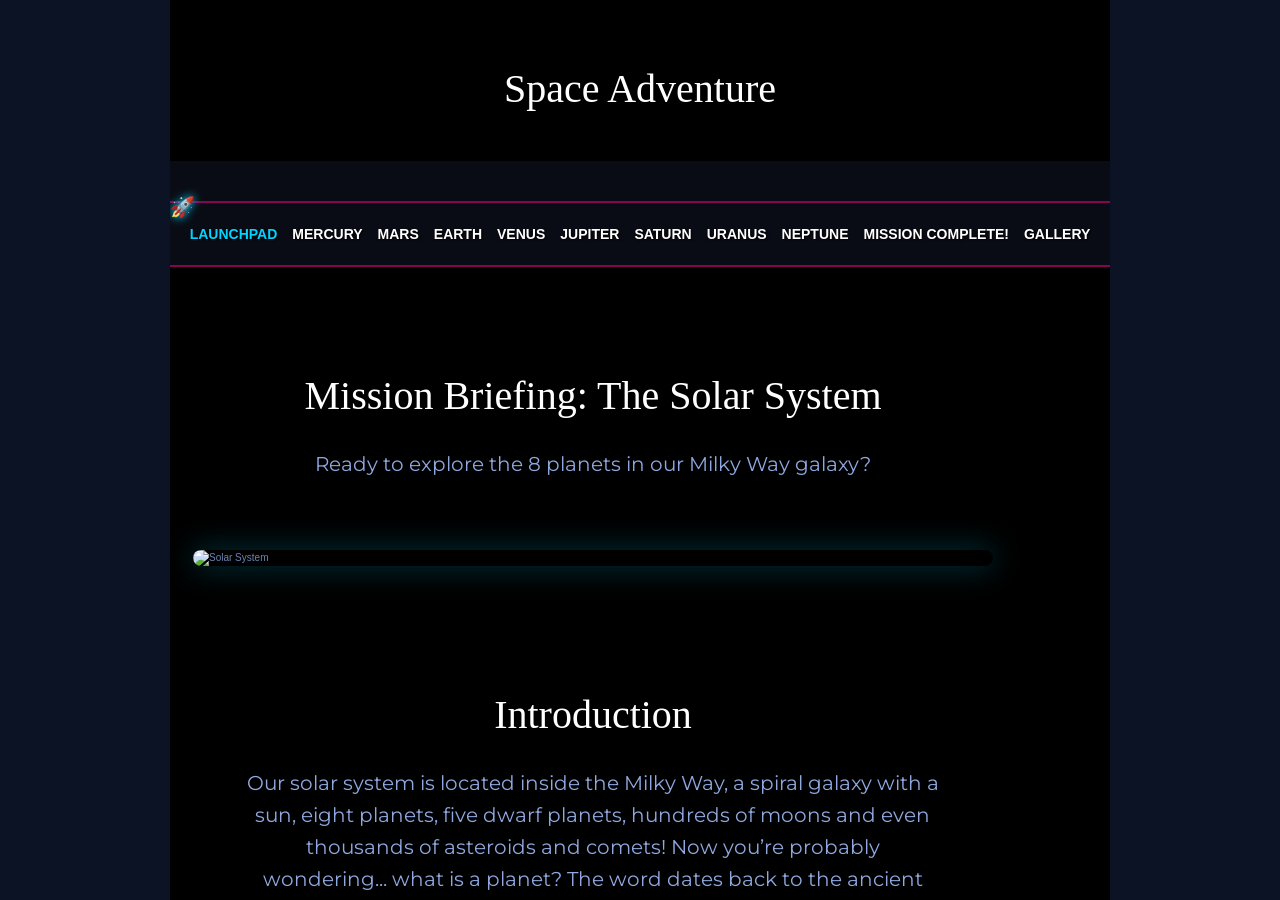
==== index.html @ 3e348c59 "Add files via upload" ====
<!DOCTYPE html>
<html lang="en">
<head>
    <meta charset="UTF-8">
    <meta name="viewport" content="width=device-width, initial-scale=1.0">
    <title>Launchpad | Solar System Mission</title>
    <link rel="stylesheet" href="styles.css">
    <head>
    <link rel="preconnect" href="https://fonts.googleapis.com">
    <link rel="preconnect" href="https://fonts.gstatic.com" crossorigin>
    <link href="https://fonts.googleapis.com/css2?family=IM+Fell+Great+Primer:ital@0;1&family=Montserrat:ital,wght@0,100..900;1,100..900&display=swap" rel="stylesheet">
</head>
</head>
<body>

     <div class="wrapper">
   <header>
    <div class="logo"> 
      <h1><a></a>Space Adventure</a></h1>
      <link rel="stylesheet" href="styles.css">
    </div>
   </header> 


    <body class="hero-background">
    <nav class="mission-control">
        </nav>
    </body>

    
    <nav class="mission-control">
        <div class="flight-path-container">
            <div class="stars-line" style="width: 0%;"></div>
            <div class="rocket-icon" style="left: 0%;">🚀</div>
        </div>
        <div class="nav-links">
            <a href="index.html" class="nav-item active">Launchpad</a>
            <a href="mercury.html" class="nav-item">Mercury</a>
            <a href="mars.html" class="nav-item">Mars</a>
            <a href="earth.html" class="nav-item">Earth</a>
            <a href="venus.html" class="nav-item">Venus</a>
            <a href="jupiter.html" class="nav-item">Jupiter</a>
            <a href="saturn.html" class="nav-item">Saturn</a>
            <a href="uranus.html" class="nav-item">Uranus</a>
            <a href="neptune.html" class="nav-item">Neptune</a>
            <a href="complete.html" class="nav-item">Mission Complete!</a>
            <a href="gallery.html" class="nav-item">Gallery</a>
        </div>
    </nav>

    <div class="container">
        <header style="text-align: center;">
            <h1>Mission Briefing: The Solar System</h1>
            <p>Ready to explore the 8 planets in our Milky Way galaxy?</p>
        </header>

        <img src="images/full-solar-system.jpg" alt="Solar System" class="hero-img" style="width: 900px;" class="center-image" >

 <div class="container">
        <header style="text-align: center;">
            <h1>Introduction</h1>
            <p>Our solar system is located inside the Milky Way, a spiral galaxy with a sun, eight planets, five dwarf planets, hundreds of moons and even thousands of asteroids and comets! Now you’re probably wondering... what is a planet? The word dates back to the ancient Greek word planēt, which means “wanderer.” A modern definition can be found in the Merriam-Webster dictionary, which defines a planet as “any of the large bodies that revolve around the Sun in the solar system.” Please read on to learn more!</p>
        </header>


        <div class="quick-facts">
            <div class="fact-box"><h3>Origin</h3><p>Formed 4.6 billion years ago from a solar nebulla.</p></div>
            <div class="fact-box"><h3>Structure</h3><p>Includes 4 inner and 4 outer planets.</p></div>
            <div class="fact-box"><h3>Home</h3><p>Located in the Milky Way galaxy!</p></div>
        </div>

        <section>
            <h2>The Mission Goal</h2>
            <p>Spark curiosity about astronomy and learn something new about space!</p>
        </section>
    </div>

    <section class="mission-rhyme" style="text-align: center; margin: 40px auto; max-width: 700px;">
    <h2>The Explorer's Chant</h2>
    <div>
        <p>
            <span class="rhyme-line"><strong>Amazing Mercury</strong> is closest to the Sun,</span><br>
            <span class="rhyme-line"><strong>Hot, hot Venus</strong> is the second one,</span><br>
            <span class="rhyme-line"><strong>Earth</strong> comes third: it’s not too hot,</span><br>
            <span class="rhyme-line"><strong>Freezing Mars</strong> awaits an astronaut,</span><br>
            <span class="rhyme-line"><strong>Jupiter</strong> is bigger than all the rest,</span><br>
            <span class="rhyme-line">Sixth comes <strong>Saturn</strong>, its rings look best,</span><br>
            <span class="rhyme-line"><strong>Uranus</strong> sideways falls,</span><br>
            <span class="rhyme-line">And along with <strong>Neptune</strong>,</span><br>
            <span class="rhyme-line">They are big gas balls.</span>
        </p>
        <p>Source: Nasa.com </p>
    </div>
</section>
<footer>
        <p>Samantha Ortiz | Midterm Project</p>
    </footer>
</body>
</html>
---- styles.css ----
html {
    box-sizing: border-box;
    font-size: 62.5%;
    height: 100vh;
}

*, *::before, *::after {
    box-sizing: inherit;
}



body {
    margin: 0;
    padding: 0;
    min-height: 100vh;
    display: flex;
    flex-direction: column;
    align-items: center;
    font-family: 'Helvetica', Arial, sans-serif;
    color: #6d83b2;
    line-height: 1.6;
    background-color: #0b0d17;
    background-image: linear-gradient(rgba(11, 20, 40, 0.8), rgba(11, 20, 40, 0.8)), 
                      url('images/dithered_jwst.png') !important;
    background-size: cover;
    background-position: center;
    background-attachment: fixed;
    overflow-x: hidden; 
}

.wrapper {
    min-width: 425px;
    max-width: 1000px;
    margin: 0px auto;
    background-color: rgb(0, 0, 0);
    display: grid;
    overflow: auto;
    height: 100vh;
}

header {
    background-image: url('../images/phangsdither.png');
    background-size: cover;
    background-repeat: no-repeat;
    background-position: center;
    color: rgb(142, 168, 224);
    font-size: 3rem;
    text-align: center;
    padding: 3rem;
}


.mission-control {
    width: 100%;
    background: rgba(11, 13, 23, 0.95);
    padding: 20px 0;
    position: sticky;
    top: 0;
    z-index: 1000;
    border-bottom: 2px solid #870451;
    display: flex;
    justify-content: center;
    align-items: center;
    position: relative;
}

.stars-line {
    position: absolute;
    top: 0;
    left: 0;
    height: 100%;
    background: linear-gradient(90deg, #ff15b1, #4c91ff);
    border-radius: 2px;
    z-index: 1;     
    opacity: 0.5;   
    pointer-events: none; 
}

.rocket-icon {
    position: absolute;
    top: -12px;
    font-size: 20px;
    transition: left 1s ease-in-out;
    filter: drop-shadow(0 0 5px #00d4ff);
    z-index: 1002;   
}

.nav-links {
    display: flex;
    justify-content: center;
    flex-wrap: wrap;
    gap: 15px;
    list-style: none;
    margin: 0;
    padding: 0;
    position: relative; 
    z-index: 1001;   
}

.nav-item {
    color: #fff; 
    text-decoration: none;
    font-size: 1.4rem;
    font-weight: bold;
    text-transform: uppercase;
    text-shadow: 1px 1px 2px #000; 
}

.nav-item:hover, .nav-item.active {
    color: #00d4ff;
}


.container {
    width: 90%;
    max-width: 1000px;
    display: flex;
    flex-direction: column;
    align-items: center;
    padding: 40px 0;
    style="border: 5px solid #8102d1; padding: 40px; border-radius: 20px; background: rgba(255, 204, 0, 0.05); margin: 40px 0;"
}

.quick-facts {
    display: flex;
    flex-wrap: wrap;
    justify-content: center; 
    gap: 20px;
    margin: 40px 0;
    width: 100%;
}

.fact-box {
    background: rgba(22, 27, 34, 0.8);
    padding: 25px;
    border-radius: 15px;
    border: 1px solid #30363d;
    flex: 0 1 280px; 
    
    
    display: flex;
    flex-direction: column;
    align-items: center;
    justify-content: flex-start;
    text-align: center;
}

h1, h2 { font-size: 4rem; color: #fff; text-align: center; margin-bottom: 10px;
    font-family: 'IM Fell Great Primer', serif;
    font-weight: 400;
}
p { font-size: 2rem; text-align: center; max-width: 800px;font-family: 'Montserrat', sans-serif; }



.hero-img {
    width: 100%;
    max-width: 800px;
    border-radius: 15px;
    box-shadow: 0 0 30px rgba(0, 212, 255, 0.3);
    margin: 20px 0;
}

.fact-box h3 { font-size: 2.2rem; color: #00d4ff; margin-top: 0; }

.mission-rhyme {
    background: rgba(0, 212, 255, 0.05);
    padding: 30px;
    border-radius: 15px;
    border: 1px solid #ffffff;
    width: 100%;
    margin-top: 40px;
    style="text-align: center; margin: 40px auto; max-width: 700px;">
}

.rhyme-line {
    display: block;
    font-size: 1.8rem;
    transition: 0.3s;
}

.rhyme-line:hover {
    color: #6a3674;
    transform: scale(.05);
}

.scale-comparison-box {
    display: flex;
    justify-content: center; 
    align-items: flex-end;    
    gap: 40px;               
    margin: 30px 0;
    width: 100%;
}

.comparison-item {
    display: flex;
    flex-direction: column;
    align-items: center;     
    text-align: center;
}


.comparison-item img {
    margin-bottom: 10px;
    display: block;          
}
@media screen and (min-width: 900px) {
    .quick-facts {
        flex-direction: row;   
        justify-content: center; 
        flex-wrap: nowrap;     
    }

    .fact-box {
        flex: 1;              
        max-width: 300px;     
    }
}

.back-text {
    color: #00d4ff;
    font-size: 1.4rem;
}
---- styles.css ----
html {
    box-sizing: border-box;
    font-size: 62.5%;
    height: 100vh;
}

*, *::before, *::after {
    box-sizing: inherit;
}



body {
    margin: 0;
    padding: 0;
    min-height: 100vh;
    display: flex;
    flex-direction: column;
    align-items: center;
    font-family: 'Helvetica', Arial, sans-serif;
    color: #6d83b2;
    line-height: 1.6;
    background-color: #0b0d17;
    background-image: linear-gradient(rgba(11, 20, 40, 0.8), rgba(11, 20, 40, 0.8)), 
                      url('images/dithered_jwst.png') !important;
    background-size: cover;
    background-position: center;
    background-attachment: fixed;
    overflow-x: hidden; 
}

.wrapper {
    min-width: 425px;
    max-width: 1000px;
    margin: 0px auto;
    background-color: rgb(0, 0, 0);
    display: grid;
    overflow: auto;
    height: 100vh;
}

header {
    background-image: url('../images/phangsdither.png');
    background-size: cover;
    background-repeat: no-repeat;
    background-position: center;
    color: rgb(142, 168, 224);
    font-size: 3rem;
    text-align: center;
    padding: 3rem;
}


.mission-control {
    width: 100%;
    background: rgba(11, 13, 23, 0.95);
    padding: 20px 0;
    position: sticky;
    top: 0;
    z-index: 1000;
    border-bottom: 2px solid #870451;
    display: flex;
    justify-content: center;
    align-items: center;
    position: relative;
}

.stars-line {
    position: absolute;
    top: 0;
    left: 0;
    height: 100%;
    background: linear-gradient(90deg, #ff15b1, #4c91ff);
    border-radius: 2px;
    z-index: 1;     
    opacity: 0.5;   
    pointer-events: none; 
}

.rocket-icon {
    position: absolute;
    top: -12px;
    font-size: 20px;
    transition: left 1s ease-in-out;
    filter: drop-shadow(0 0 5px #00d4ff);
    z-index: 1002;   
}

.nav-links {
    display: flex;
    justify-content: center;
    flex-wrap: wrap;
    gap: 15px;
    list-style: none;
    margin: 0;
    padding: 0;
    position: relative; 
    z-index: 1001;   
}

.nav-item {
    color: #fff; 
    text-decoration: none;
    font-size: 1.4rem;
    font-weight: bold;
    text-transform: uppercase;
    text-shadow: 1px 1px 2px #000; 
}

.nav-item:hover, .nav-item.active {
    color: #00d4ff;
}


.container {
    width: 90%;
    max-width: 1000px;
    display: flex;
    flex-direction: column;
    align-items: center;
    padding: 40px 0;
    style="border: 5px solid #8102d1; padding: 40px; border-radius: 20px; background: rgba(255, 204, 0, 0.05); margin: 40px 0;"
}

.quick-facts {
    display: flex;
    flex-wrap: wrap;
    justify-content: center; 
    gap: 20px;
    margin: 40px 0;
    width: 100%;
}

.fact-box {
    background: rgba(22, 27, 34, 0.8);
    padding: 25px;
    border-radius: 15px;
    border: 1px solid #30363d;
    flex: 0 1 280px; 
    
    
    display: flex;
    flex-direction: column;
    align-items: center;
    justify-content: flex-start;
    text-align: center;
}

h1, h2 { font-size: 4rem; color: #fff; text-align: center; margin-bottom: 10px;
    font-family: 'IM Fell Great Primer', serif;
    font-weight: 400;
}
p { font-size: 2rem; text-align: center; max-width: 800px;font-family: 'Montserrat', sans-serif; }



.hero-img {
    width: 100%;
    max-width: 800px;
    border-radius: 15px;
    box-shadow: 0 0 30px rgba(0, 212, 255, 0.3);
    margin: 20px 0;
}

.fact-box h3 { font-size: 2.2rem; color: #00d4ff; margin-top: 0; }

.mission-rhyme {
    background: rgba(0, 212, 255, 0.05);
    padding: 30px;
    border-radius: 15px;
    border: 1px solid #ffffff;
    width: 100%;
    margin-top: 40px;
    style="text-align: center; margin: 40px auto; max-width: 700px;">
}

.rhyme-line {
    display: block;
    font-size: 1.8rem;
    transition: 0.3s;
}

.rhyme-line:hover {
    color: #6a3674;
    transform: scale(.05);
}

.scale-comparison-box {
    display: flex;
    justify-content: center; 
    align-items: flex-end;    
    gap: 40px;               
    margin: 30px 0;
    width: 100%;
}

.comparison-item {
    display: flex;
    flex-direction: column;
    align-items: center;     
    text-align: center;
}


.comparison-item img {
    margin-bottom: 10px;
    display: block;          
}
@media screen and (min-width: 900px) {
    .quick-facts {
        flex-direction: row;   
        justify-content: center; 
        flex-wrap: nowrap;     
    }

    .fact-box {
        flex: 1;              
        max-width: 300px;     
    }
}

.back-text {
    color: #00d4ff;
    font-size: 1.4rem;
}
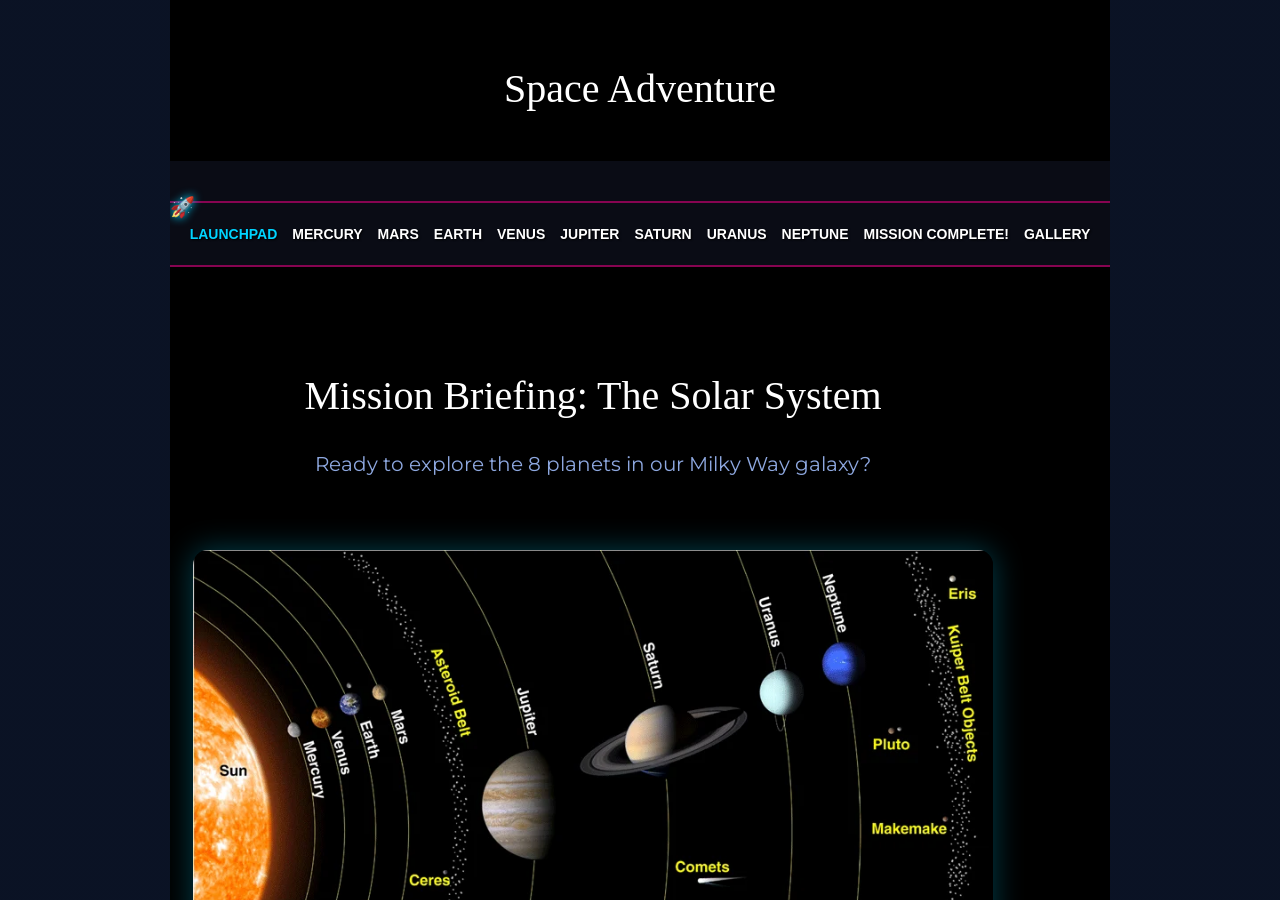
==== commit 80d92234: "Update index.html" ====
--- a/index.html
+++ b/index.html
@@ -54,7 +54,7 @@
             <p>Ready to explore the 8 planets in our Milky Way galaxy?</p>
         </header>
 
-        <img src="images/full-solar-system.jpg" alt="Solar System" class="hero-img" style="width: 900px;" class="center-image" >
+        <img src="full-solar-system.jpg" alt="Solar System" class="hero-img" style="width: 900px;" class="center-image" >
 
  <div class="container">
         <header style="text-align: center;">
@@ -96,4 +96,4 @@
         <p>Samantha Ortiz | Midterm Project</p>
     </footer>
 </body>
-</html>+</html>
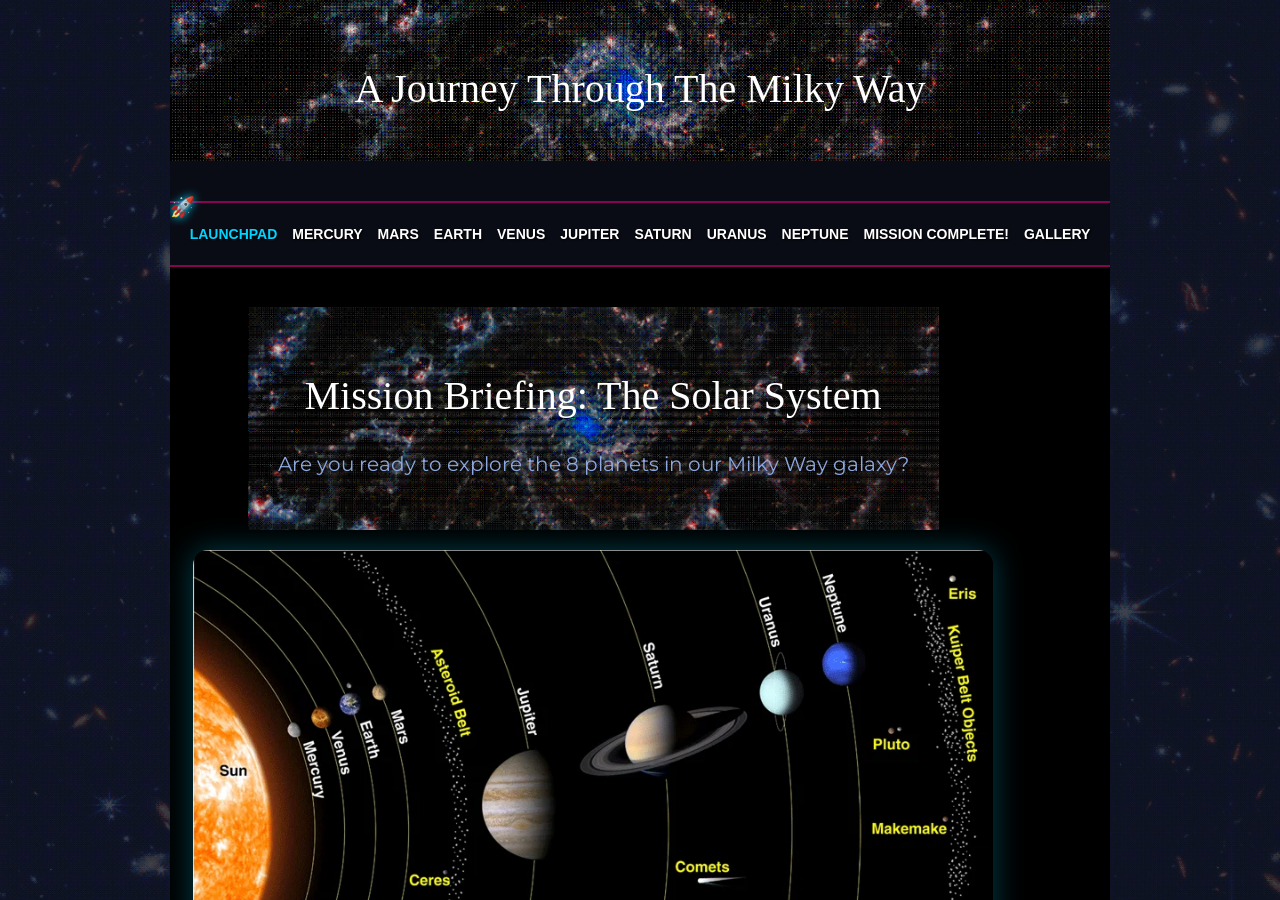
==== commit b6b6edfc: "Update index.html" ====
--- a/index.html
+++ b/index.html
@@ -16,7 +16,7 @@
      <div class="wrapper">
    <header>
     <div class="logo"> 
-      <h1><a></a>Space Adventure</a></h1>
+      <h1><a></a>A Journey Through The Milky Way</a></h1>
       <link rel="stylesheet" href="styles.css">
     </div>
    </header> 
@@ -51,7 +51,7 @@
     <div class="container">
         <header style="text-align: center;">
             <h1>Mission Briefing: The Solar System</h1>
-            <p>Ready to explore the 8 planets in our Milky Way galaxy?</p>
+            <p> Are you ready to explore the 8 planets in our Milky Way galaxy?</p>
         </header>
 
         <img src="full-solar-system.jpg" alt="Solar System" class="hero-img" style="width: 900px;" class="center-image" >
@@ -64,22 +64,21 @@
 
 
         <div class="quick-facts">
-            <div class="fact-box"><h3>Origin</h3><p>Formed 4.6 billion years ago from a solar nebulla.</p></div>
+            <div class="fact-box"><h3>Origin</h3><p>Formed 4.6 billion years ago from a solar nebula.</p></div>
             <div class="fact-box"><h3>Structure</h3><p>Includes 4 inner and 4 outer planets.</p></div>
             <div class="fact-box"><h3>Home</h3><p>Located in the Milky Way galaxy!</p></div>
         </div>
 
         <section>
             <h2>The Mission Goal</h2>
-            <p>Spark curiosity about astronomy and learn something new about space!</p>
+            <p>I want this website to feel like a journey through the galaxy. The rocket ship moves along the progress bar as you progress through each page. The goal is to spark curiosity about astronomy and learn something new about space!</p>
         </section>
     </div>
 
     <section class="mission-rhyme" style="text-align: center; margin: 40px auto; max-width: 700px;">
-    <h2>The Explorer's Chant</h2>
+    <h2>The Planet Rhyme Song</h2>
     <div>
         <p>
-            <span class="rhyme-line"><strong>Amazing Mercury</strong> is closest to the Sun,</span><br>
             <span class="rhyme-line"><strong>Hot, hot Venus</strong> is the second one,</span><br>
             <span class="rhyme-line"><strong>Earth</strong> comes third: it’s not too hot,</span><br>
             <span class="rhyme-line"><strong>Freezing Mars</strong> awaits an astronaut,</span><br>
@@ -89,7 +88,7 @@
             <span class="rhyme-line">And along with <strong>Neptune</strong>,</span><br>
             <span class="rhyme-line">They are big gas balls.</span>
         </p>
-        <p>Source: Nasa.com </p>
+        <p> https://science.nasa.gov/solar-system/ & https://science.howstuffworks.com/planets-in-order.htm</p>
     </div>
 </section>
 <footer>
--- a/styles.css
+++ b/styles.css
@@ -22,7 +22,7 @@
     line-height: 1.6;
     background-color: #0b0d17;
     background-image: linear-gradient(rgba(11, 20, 40, 0.8), rgba(11, 20, 40, 0.8)), 
-                      url('images/dithered_jwst.png') !important;
+                      url('dithered_jwst.png') !important;
     background-size: cover;
     background-position: center;
     background-attachment: fixed;
@@ -40,7 +40,7 @@
 }
 
 header {
-    background-image: url('../images/phangsdither.png');
+    background-image: url('phangsdither.png');
     background-size: cover;
     background-repeat: no-repeat;
     background-position: center;
@@ -222,4 +222,4 @@
 .back-text {
     color: #00d4ff;
     font-size: 1.4rem;
-}+}
--- a/styles.css
+++ b/styles.css
@@ -22,7 +22,7 @@
     line-height: 1.6;
     background-color: #0b0d17;
     background-image: linear-gradient(rgba(11, 20, 40, 0.8), rgba(11, 20, 40, 0.8)), 
-                      url('images/dithered_jwst.png') !important;
+                      url('dithered_jwst.png') !important;
     background-size: cover;
     background-position: center;
     background-attachment: fixed;
@@ -40,7 +40,7 @@
 }
 
 header {
-    background-image: url('../images/phangsdither.png');
+    background-image: url('phangsdither.png');
     background-size: cover;
     background-repeat: no-repeat;
     background-position: center;
@@ -222,4 +222,4 @@
 .back-text {
     color: #00d4ff;
     font-size: 1.4rem;
-}+}
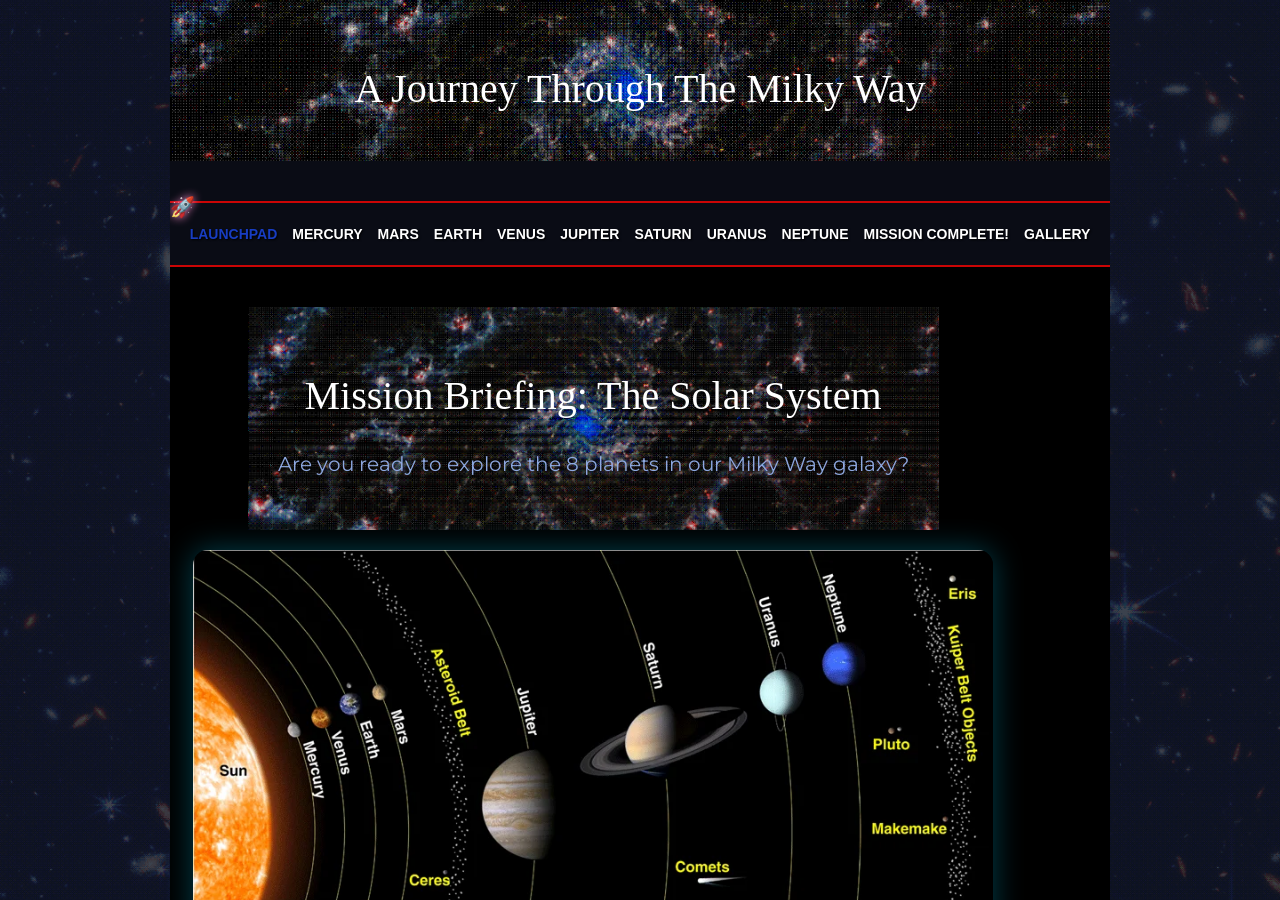
==== commit 63159e38: "Update index.html" ====
--- a/index.html
+++ b/index.html
@@ -54,7 +54,7 @@
             <p> Are you ready to explore the 8 planets in our Milky Way galaxy?</p>
         </header>
 
-        <img src="full-solar-system.jpg" alt="Solar System" class="hero-img" style="width: 900px;" class="center-image" >
+        <img src="full-solar-system.jpg" alt="Solar System" class="hero-img" style="width: 800px;">
 
  <div class="container">
         <header style="text-align: center;">
@@ -92,7 +92,7 @@
     </div>
 </section>
 <footer>
-        <p>Samantha Ortiz | Midterm Project</p>
+        <p>Samantha Ortiz</p>
     </footer>
 </body>
 </html>
--- a/styles.css
+++ b/styles.css
@@ -58,7 +58,7 @@
     position: sticky;
     top: 0;
     z-index: 1000;
-    border-bottom: 2px solid #870451;
+    border-bottom: 2px solid #cb0505;
     display: flex;
     justify-content: center;
     align-items: center;
@@ -82,7 +82,7 @@
     top: -12px;
     font-size: 20px;
     transition: left 1s ease-in-out;
-    filter: drop-shadow(0 0 5px #00d4ff);
+    filter: drop-shadow(0 0 5px #fb8ccb);
     z-index: 1002;   
 }
 
@@ -99,7 +99,7 @@
 }
 
 .nav-item {
-    color: #fff; 
+    color: #ffffff; 
     text-decoration: none;
     font-size: 1.4rem;
     font-weight: bold;
@@ -108,7 +108,7 @@
 }
 
 .nav-item:hover, .nav-item.active {
-    color: #00d4ff;
+    color: #183dc2;
 }
 
 
@@ -135,7 +135,7 @@
     background: rgba(22, 27, 34, 0.8);
     padding: 25px;
     border-radius: 15px;
-    border: 1px solid #30363d;
+    border: 1px solid #6a3674;
     flex: 0 1 280px; 
     
     
@@ -146,7 +146,7 @@
     text-align: center;
 }
 
-h1, h2 { font-size: 4rem; color: #fff; text-align: center; margin-bottom: 10px;
+h1, h2 { font-size: 4rem; color: #ffffff; text-align: center; margin-bottom: 10px;
     font-family: 'IM Fell Great Primer', serif;
     font-weight: 400;
 }
@@ -162,13 +162,13 @@
     margin: 20px 0;
 }
 
-.fact-box h3 { font-size: 2.2rem; color: #00d4ff; margin-top: 0; }
+.fact-box h3 { font-size: 2.2rem; color: #183dc2; margin-top: 0; }
 
 .mission-rhyme {
     background: rgba(0, 212, 255, 0.05);
     padding: 30px;
     border-radius: 15px;
-    border: 1px solid #ffffff;
+    border: 1px solid #6a3674;
     width: 100%;
     margin-top: 40px;
     style="text-align: center; margin: 40px auto; max-width: 700px;">
@@ -220,6 +220,6 @@
 }
 
 .back-text {
-    color: #00d4ff;
+    color: #ffffff;
     font-size: 1.4rem;
 }
--- a/styles.css
+++ b/styles.css
@@ -58,7 +58,7 @@
     position: sticky;
     top: 0;
     z-index: 1000;
-    border-bottom: 2px solid #870451;
+    border-bottom: 2px solid #cb0505;
     display: flex;
     justify-content: center;
     align-items: center;
@@ -82,7 +82,7 @@
     top: -12px;
     font-size: 20px;
     transition: left 1s ease-in-out;
-    filter: drop-shadow(0 0 5px #00d4ff);
+    filter: drop-shadow(0 0 5px #fb8ccb);
     z-index: 1002;   
 }
 
@@ -99,7 +99,7 @@
 }
 
 .nav-item {
-    color: #fff; 
+    color: #ffffff; 
     text-decoration: none;
     font-size: 1.4rem;
     font-weight: bold;
@@ -108,7 +108,7 @@
 }
 
 .nav-item:hover, .nav-item.active {
-    color: #00d4ff;
+    color: #183dc2;
 }
 
 
@@ -135,7 +135,7 @@
     background: rgba(22, 27, 34, 0.8);
     padding: 25px;
     border-radius: 15px;
-    border: 1px solid #30363d;
+    border: 1px solid #6a3674;
     flex: 0 1 280px; 
     
     
@@ -146,7 +146,7 @@
     text-align: center;
 }
 
-h1, h2 { font-size: 4rem; color: #fff; text-align: center; margin-bottom: 10px;
+h1, h2 { font-size: 4rem; color: #ffffff; text-align: center; margin-bottom: 10px;
     font-family: 'IM Fell Great Primer', serif;
     font-weight: 400;
 }
@@ -162,13 +162,13 @@
     margin: 20px 0;
 }
 
-.fact-box h3 { font-size: 2.2rem; color: #00d4ff; margin-top: 0; }
+.fact-box h3 { font-size: 2.2rem; color: #183dc2; margin-top: 0; }
 
 .mission-rhyme {
     background: rgba(0, 212, 255, 0.05);
     padding: 30px;
     border-radius: 15px;
-    border: 1px solid #ffffff;
+    border: 1px solid #6a3674;
     width: 100%;
     margin-top: 40px;
     style="text-align: center; margin: 40px auto; max-width: 700px;">
@@ -220,6 +220,6 @@
 }
 
 .back-text {
-    color: #00d4ff;
+    color: #ffffff;
     font-size: 1.4rem;
 }
